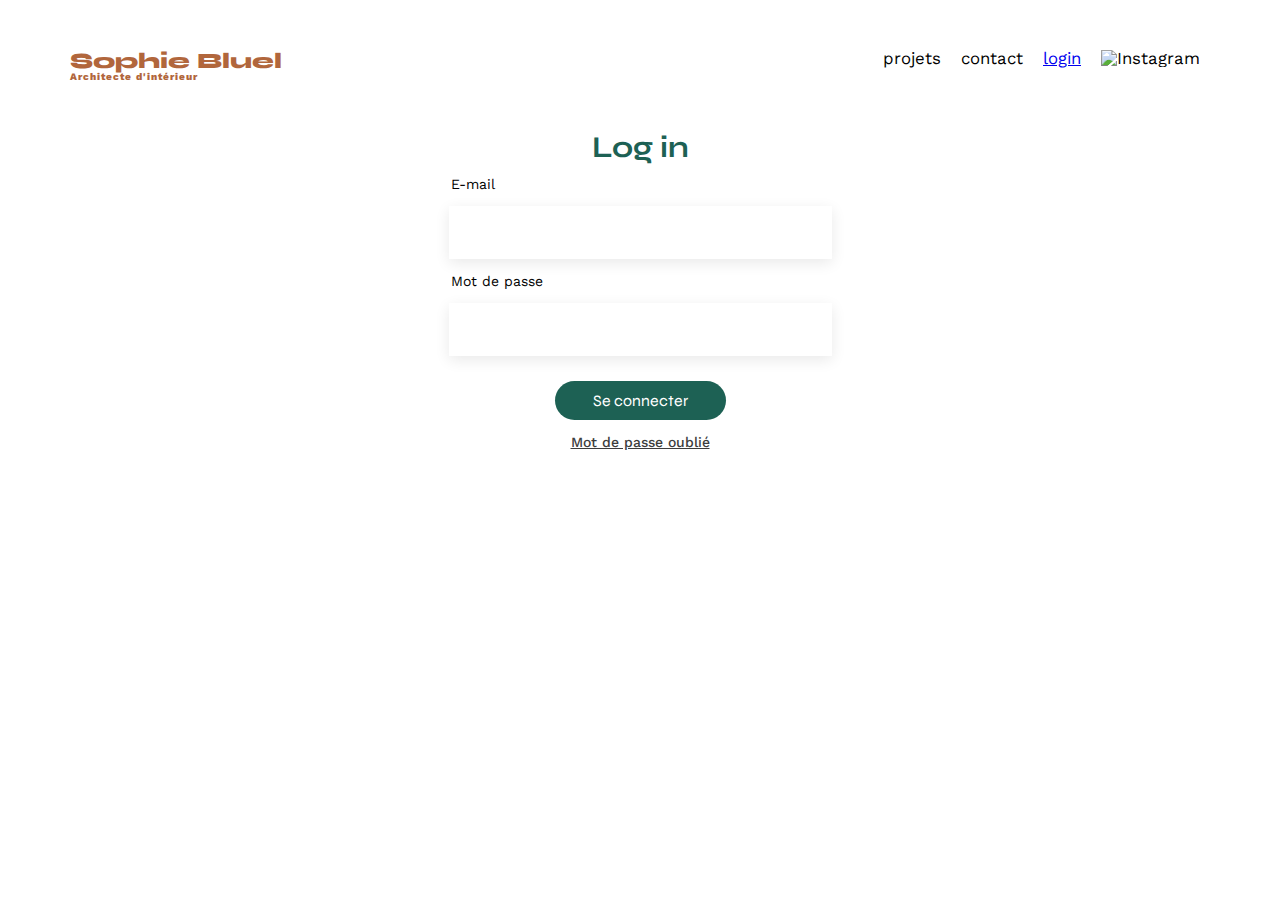
==== FrontEnd/login.html @ a92d57a1 "integration de la page login,modification des filtres" ====
<!DOCTYPE html>
<html lang="fr">

<head>
    <meta charset="UTF-8">
    <title>Sophie Bluel - Architecte d'intérieur</title>
    <meta name="viewport" content="width=device-width, initial-scale=1.0">
    <link rel="preconnect" href="https://fonts.googleapis.com">
    <link rel="preconnect" href="https://fonts.gstatic.com" crossorigin>
    <link href="https://fonts.googleapis.com/css2?family=Syne:wght@700;800&family=Work+Sans&display=swap"
        rel="stylesheet">
    <meta name="description" content="">
    <link rel="stylesheet" href="./assets/style.css">
    <script src="./assets/script.js" defer></script>
</head>

<body>
    <header>
        <h1>Sophie Bluel <span>Architecte d'intérieur</span></h1>
        <nav>
            <ul>
                <li>projets</li>
                <li>contact</li>
                <li><a href="login.html">login</a></li>
                <li><img src="./assets/icons/instagram.png" alt="Instagram"></li>
            </ul>
        </nav>
    </header>
    <form id="login-form">
        <h2 class="login">Log in</h2>
        <label class="email">E-mail</label>
        <input />
        <label class="Mdp">Mot de passe</label>
        <input />

        <button type="submit" class="login-btn "> Se connecter</button>
        <div>Mot de passe oublié</div>
    </form>




</body>

</html>
---- FrontEnd/assets/style.css ----
/* http://meyerweb.com/eric/tools/css/reset/
   v2.0 | 20110126
   License: none (public domain)
*/

html,
body,
div,
span,
applet,
object,
iframe,
h1,
h2,
h3,
h4,
h5,
h6,
p,
blockquote,
pre,
a,
abbr,
acronym,
address,
big,
cite,
code,
del,
dfn,
em,
img,
ins,
kbd,
q,
s,
samp,
small,
strike,
strong,
sub,
sup,
tt,
var,
b,
u,
i,
center,
dl,
dt,
dd,
ol,
ul,
li,
fieldset,
form,
label,
legend,
table,
caption,
tbody,
tfoot,
thead,
tr,
th,
td,
article,
aside,
canvas,
details,
embed,
figure,
figcaption,
footer,
header,
hgroup,
menu,
nav,
output,
ruby,
section,
summary,
time,
mark,
audio,
video {
	margin: 0;
	padding: 0;
	border: 0;
	font-size: 100%;
	font: inherit;
	vertical-align: baseline;
}

/* HTML5 display-role reset for older browsers */
article,
aside,
details,
figcaption,
figure,
footer,
header,
hgroup,
menu,
nav,
section {
	display: block;
}

body {
	line-height: 1;
}

ol,
ul {
	list-style: none;
}

blockquote,
q {
	quotes: none;
}

blockquote:before,
blockquote:after,
q:before,
q:after {
	content: '';
	content: none;
}

table {
	border-collapse: collapse;
	border-spacing: 0;
}

/** end reset css**/
body {
	max-width: 1140px;
	margin: auto;
	font-family: 'Work Sans';
	font-size: 14px;
}

header {
	display: flex;
	justify-content: space-between;
	margin: 50px 0
}

section {
	margin: 50px 0
}

h1 {
	display: flex;
	flex-direction: column;
	font-family: 'Syne';
	font-size: 22px;
	font-weight: 800;
	color: #B1663C
}

h1>span {
	font-family: 'Work Sans';
	font-size: 10px;
	letter-spacing: 0.1em;
	;
}

h2 {
	font-family: 'Syne';
	font-weight: 700;
	font-size: 30px;
	color: #1D6154
}

nav ul {
	display: flex;
	align-items: center;
	list-style-type: none;

}

nav li {
	padding: 0 10px;
	font-size: 1.2em;
}

li:hover {
	color: #B1663C;
}

#introduction {
	display: flex;
	align-items: center;
}

#introduction figure {
	flex: 1
}

#introduction img {
	display: block;
	margin: auto;
	width: 80%;
}

#introduction article {
	flex: 1
}

#introduction h2 {
	margin-bottom: 1em;
}

#introduction p {
	margin-bottom: 0.5em;
}

#portfolio h2 {
	text-align: center;
	margin-bottom: 1em;
}

.gallery {
	width: 100%;
	display: grid;
	grid-template-columns: 1fr 1fr 1fr;
	grid-column-gap: 20px;
	grid-row-gap: 20px;
}

.gallery img {
	width: 100%;

}

#contact {
	width: 50%;
	margin: auto;
}

#contact>* {
	text-align: center;

}

#contact h2 {
	margin-bottom: 20px;
}

#contact form {
	text-align: left;
	margin-top: 30px;
	display: flex;
	flex-direction: column;
}

#contact input {
	height: 50px;
	font-size: 1.2em;
	border: none;
	box-shadow: 0px 4px 14px rgba(0, 0, 0, 0.09);
}

#contact label {
	margin: 2em 0 1em 0;
}

#contact textarea {
	border: none;
	box-shadow: 0px 4px 14px rgba(0, 0, 0, 0.09);
}

input[type="submit"] {
	font-family: 'Syne';
	font-weight: 700;
	color: white;
	background-color: #1D6154;
	margin: 2em auto;
	width: 180px;
	text-align: center;
	border-radius: 60px;
}

footer nav ul {
	display: flex;
	justify-content: flex-end;
	margin: 2em
}


/* Code de Samira */
div.categories {
	display: flex;
	justify-content: center;
	gap: 15px;
}

div.categories div {
	border-radius: 60px;
	border-color: #1D6154;
	height: 37px;
	padding-left: 30px;
	padding-right: 30px;
	font-family: 'Syne';
	background-color: transparent;
	color: #1D6154;
	border: solid;
	display: flex;
	align-items: center;
}

div.categories div.active {
	background-color: #1D6154;
	color: white;
}

h3 {
	font-family: 'Syne';
	font-weight: 700;
	font-size: 15px;
	color: #1D6154;
	margin-bottom: 0.5em;
}

div.filters {
	margin-bottom: 15px;

}


#login-form h2.login {
	display: flex;
	justify-content: center;



}


#login-form {
	display: flex;
	justify-content: center;
	flex-direction: column;
	gap: 15px;
	align-items: center;
}

#login-form label.email {
	width: 379px;
}

#login-form label.Mdp {
	width: 379px;
}

#login-form input {
	width: 379px;
	height: 51px;
	outline: none;
	border: 0px;
	box-shadow: 0px 4px 14px rgba(0, 0, 0, 0.09);
}

#login-form input:focus {
	border: 2px solid rgb(0, 132, 255);
	outline: none
}


#login-form button.login-btn {
	border-radius: 60px;
	background-color: #1D6154;
	color: white;
	border: none;
	padding: 10px;
	font-size: 16px;
	margin-top: 10px;
	cursor: pointer;
	width: 15%;
	display: flex;
	justify-content: center;
	font-family: 'syne';

}

#login-form div {
	display: flex;
	gap: 15px;
	text-decoration: underline;
	cursor: pointer;
	font-weight: 500;
	color: rgba(61, 61, 61, 1);
}
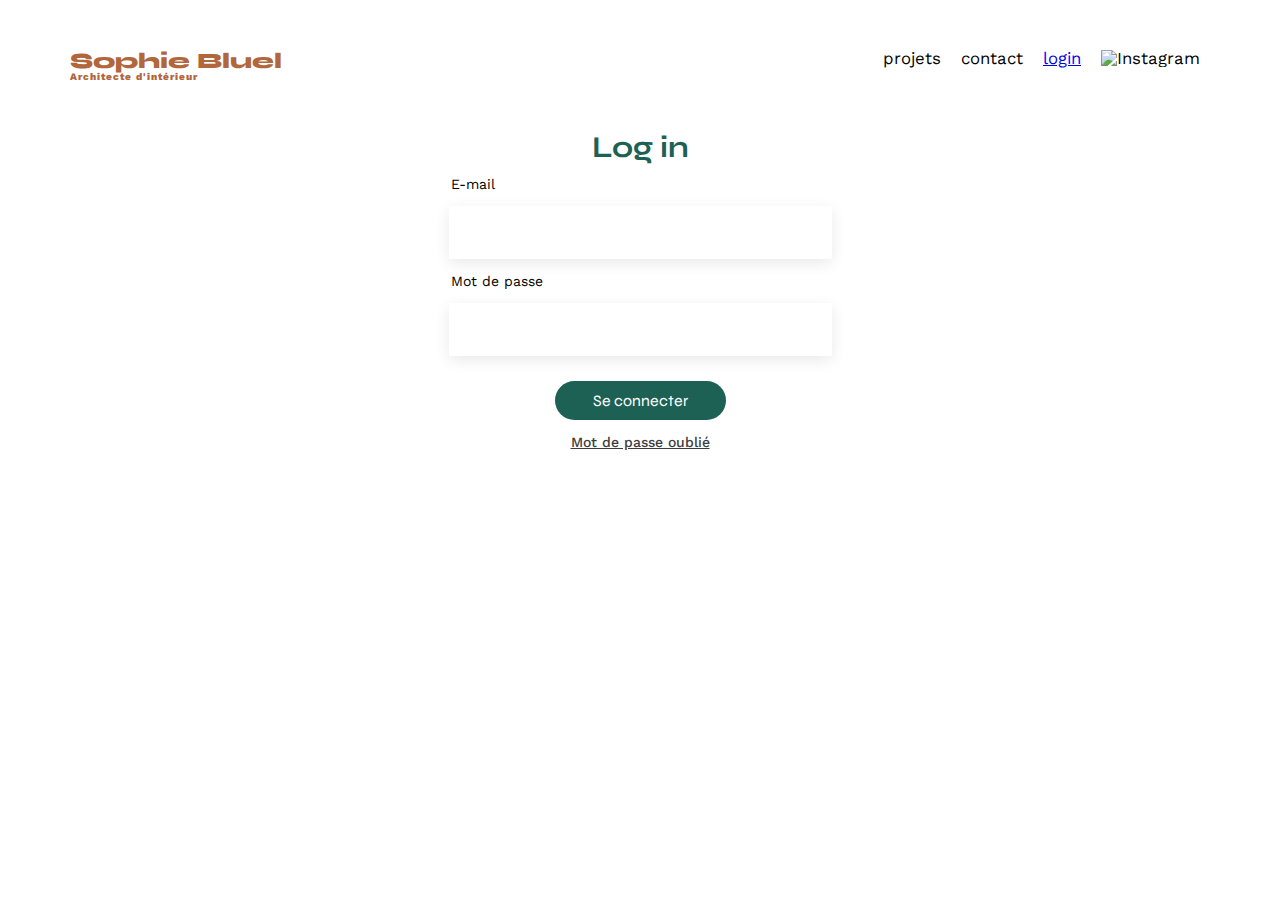
==== commit 7664ca45: "fin de l'etape 2" ====
--- a/FrontEnd/login.html
+++ b/FrontEnd/login.html
@@ -28,13 +28,13 @@
     </header>
     <form id="login-form">
         <h2 class="login">Log in</h2>
-        <label class="email">E-mail</label>
-        <input />
-        <label class="Mdp">Mot de passe</label>
-        <input />
-
+        <label class="email" for="email">E-mail</label>
+        <input type="email" name="email" />
+        <label class="Mdp" for="password">Mot de passe</label>
+        <input type="password" name="password" />
         <button type="submit" class="login-btn "> Se connecter</button>
         <div>Mot de passe oublié</div>
+        <p class="error"></p>
     </form>
 
 
--- a/FrontEnd/assets/style.css
+++ b/FrontEnd/assets/style.css
@@ -310,6 +310,7 @@
 	border: solid;
 	display: flex;
 	align-items: center;
+	cursor: pointer;
 }
 
 div.categories div.active {
@@ -393,4 +394,8 @@
 	cursor: pointer;
 	font-weight: 500;
 	color: rgba(61, 61, 61, 1);
+}
+
+.error {
+	color: red;
 }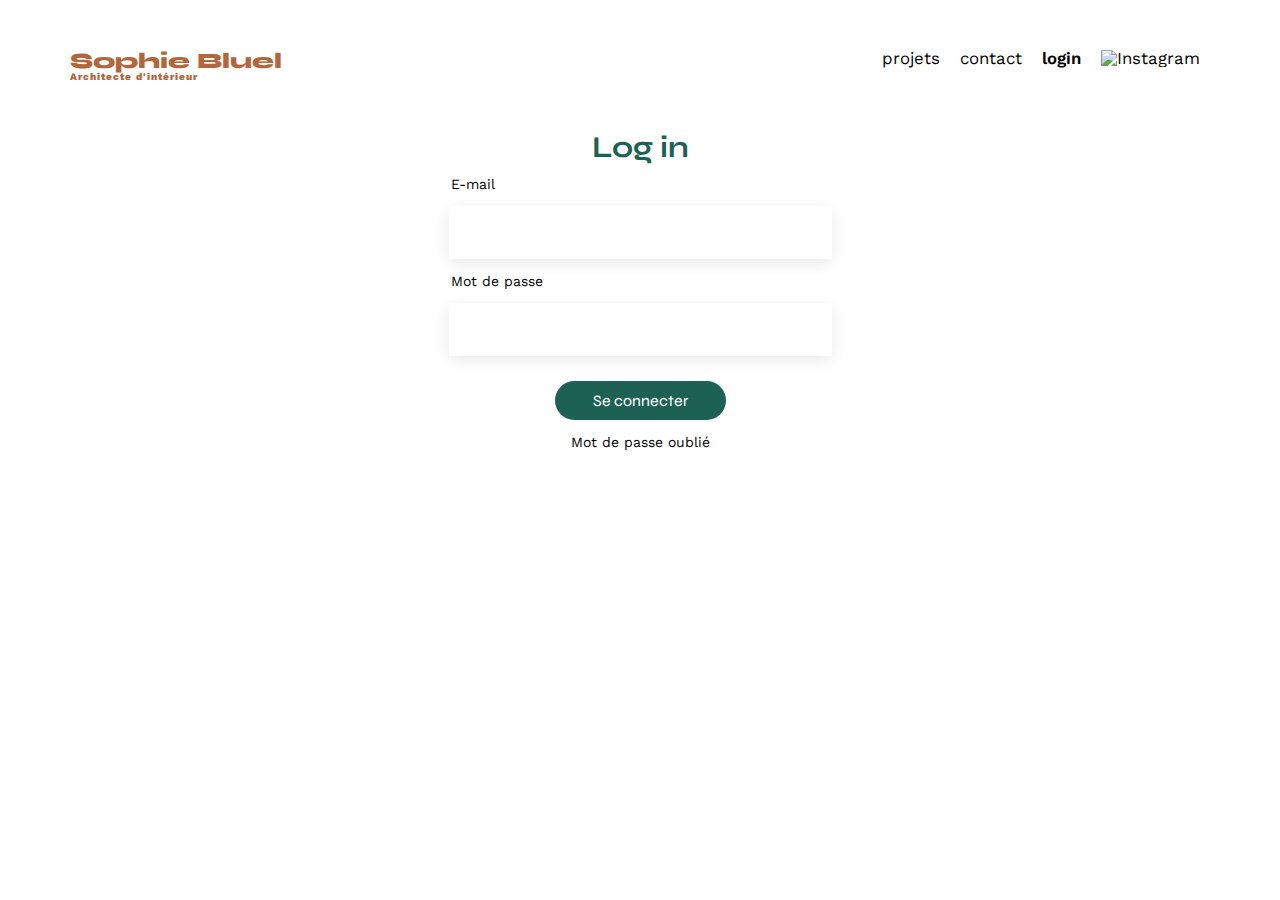
==== commit fc888c5c: "ajout de la deconnexion et message d'erreur en cas de problème de connexion" ====
--- a/FrontEnd/login.html
+++ b/FrontEnd/login.html
@@ -11,7 +11,7 @@
         rel="stylesheet">
     <meta name="description" content="">
     <link rel="stylesheet" href="./assets/style.css">
-    <script src="./assets/script.js" defer></script>
+    <script src="./assets/login.js" defer></script>
 </head>
 
 <body>
@@ -21,7 +21,7 @@
             <ul>
                 <li>projets</li>
                 <li>contact</li>
-                <li><a href="login.html">login</a></li>
+                <li><a class="active" href="login.html">login</a></li>
                 <li><img src="./assets/icons/instagram.png" alt="Instagram"></li>
             </ul>
         </nav>
--- a/FrontEnd/assets/style.css
+++ b/FrontEnd/assets/style.css
@@ -332,16 +332,16 @@
 }
 
 
-#login-form h2.login {
-	display: flex;
-	justify-content: center;
-
-
-
-}
-
-
-#login-form {
+form h2.login {
+	display: flex;
+	justify-content: center;
+
+
+
+}
+
+
+form {
 	display: flex;
 	justify-content: center;
 	flex-direction: column;
@@ -349,15 +349,16 @@
 	align-items: center;
 }
 
-#login-form label.email {
+form label.email {
 	width: 379px;
 }
 
-#login-form label.Mdp {
+form label.Mdp {
 	width: 379px;
 }
 
-#login-form input {
+form select,
+form input {
 	width: 379px;
 	height: 51px;
 	outline: none;
@@ -365,13 +366,13 @@
 	box-shadow: 0px 4px 14px rgba(0, 0, 0, 0.09);
 }
 
-#login-form input:focus {
+form input:focus {
 	border: 2px solid rgb(0, 132, 255);
 	outline: none
 }
 
 
-#login-form button.login-btn {
+form button.login-btn {
 	border-radius: 60px;
 	background-color: #1D6154;
 	color: white;
@@ -387,7 +388,7 @@
 
 }
 
-#login-form div {
+form .button {
 	display: flex;
 	gap: 15px;
 	text-decoration: underline;
@@ -398,4 +399,191 @@
 
 .error {
 	color: red;
+}
+
+.button {
+	display: flex;
+	justify-content: center;
+	align-items: center;
+	gap: 15px;
+	margin-bottom: 2em;
+	cursor: pointer;
+}
+
+#edit-button {
+	display: none;
+	cursor: pointer;
+}
+
+#portfolio .button h2 {
+	margin-bottom: 0px;
+}
+
+/* Style de base du modal (caché par défaut) */
+.modal {
+	display: none;
+	/* Caché au départ */
+	position: fixed;
+	z-index: 1000;
+	left: 0;
+	top: 0;
+	width: 100%;
+	height: 100%;
+	background-color: rgba(0, 0, 0, 0.5);
+	/* Fond semi-transparent */
+}
+
+/* Contenu du modal */
+.modal-content {
+	background-color: white;
+	margin: auto auto;
+	padding: 70px;
+	width: 430px;
+	border-radius: 10px;
+	text-align: center;
+	box-shadow: 0 0 10px rgba(0, 0, 0, 0.3)
+}
+
+/* Bouton de fermeture */
+.close {
+	float: right;
+	font-size: 12px;
+	font-weight: bold;
+	cursor: pointer;
+}
+
+.imagemodal {
+	position: relative;
+}
+
+.imagemodal img {
+	width: 78px;
+	height: 105px;
+}
+
+.imagemodal i {
+	position: absolute;
+	top: 5px;
+	right: 5px;
+	color: white;
+	background-color: black;
+	padding: 4px;
+	border-radius: 5px;
+	cursor: pointer;
+}
+
+#liste-galerie {
+	display: flex;
+	flex-direction: row;
+	flex-wrap: wrap;
+	gap: 10px;
+	margin-top: 40px;
+	margin-bottom: 40px;
+}
+
+#modal .button {
+	margin-top: 30px;
+	background-color: #1D6154;
+	border-radius: 60px;
+	height: 36px;
+	width: 237px;
+	font-family: 'Syne';
+	display: flex;
+	align-items: center;
+	justify-content: center;
+	color: white;
+}
+
+div.modal-footer {
+	display: flex;
+	align-items: center;
+	justify-content: center;
+}
+
+div#create-modal {
+	display: none;
+}
+
+.input-image {
+	width: 420px;
+	height: 169px;
+	background-color: #E8F1F6;
+	color: #444444;
+	border-radius: 10px;
+}
+
+.file-field {
+	display: flex;
+	flex-direction: column;
+	gap: 15px;
+	justify-content: center;
+	align-items: center;
+	padding: 20px;
+}
+
+.file-field img {
+	width: 68px;
+	height: 60px;
+}
+
+.file-field-button {
+	width: 173px;
+	height: 36px;
+	border-radius: 50px;
+	position: relative;
+	background-color: #CBD6DC;
+	cursor: pointer;
+	padding: auto;
+}
+
+.file-field-button input {
+	position: absolute;
+	width: 100%;
+	height: 100%;
+	box-shadow: none;
+	right: 0px;
+	opacity: 0;
+	cursor: pointer;
+}
+
+.file-field-button label {
+	position: absolute;
+	width: 100%;
+	right: 0px;
+	top: 10px;
+	cursor: pointer;
+}
+
+#preview {
+	display: none;
+	height: 169px;
+	margin-left: auto;
+	margin-right: auto;
+}
+
+h4 {
+	font-size: 26px;
+	margin-bottom: 15px;
+}
+
+#edit-bar {
+	display: none;
+	justify-content: center;
+	align-items: center;
+	background-color: black;
+	position: relative;
+	color: white;
+	width: 99vw;
+	height: 59px;
+	left: 50%;
+	transform: translateX(-50%);
+}
+
+nav a {
+	text-decoration: none;
+	color: inherit;
+}
+
+nav a.active {
+	font-weight: 600;
 }